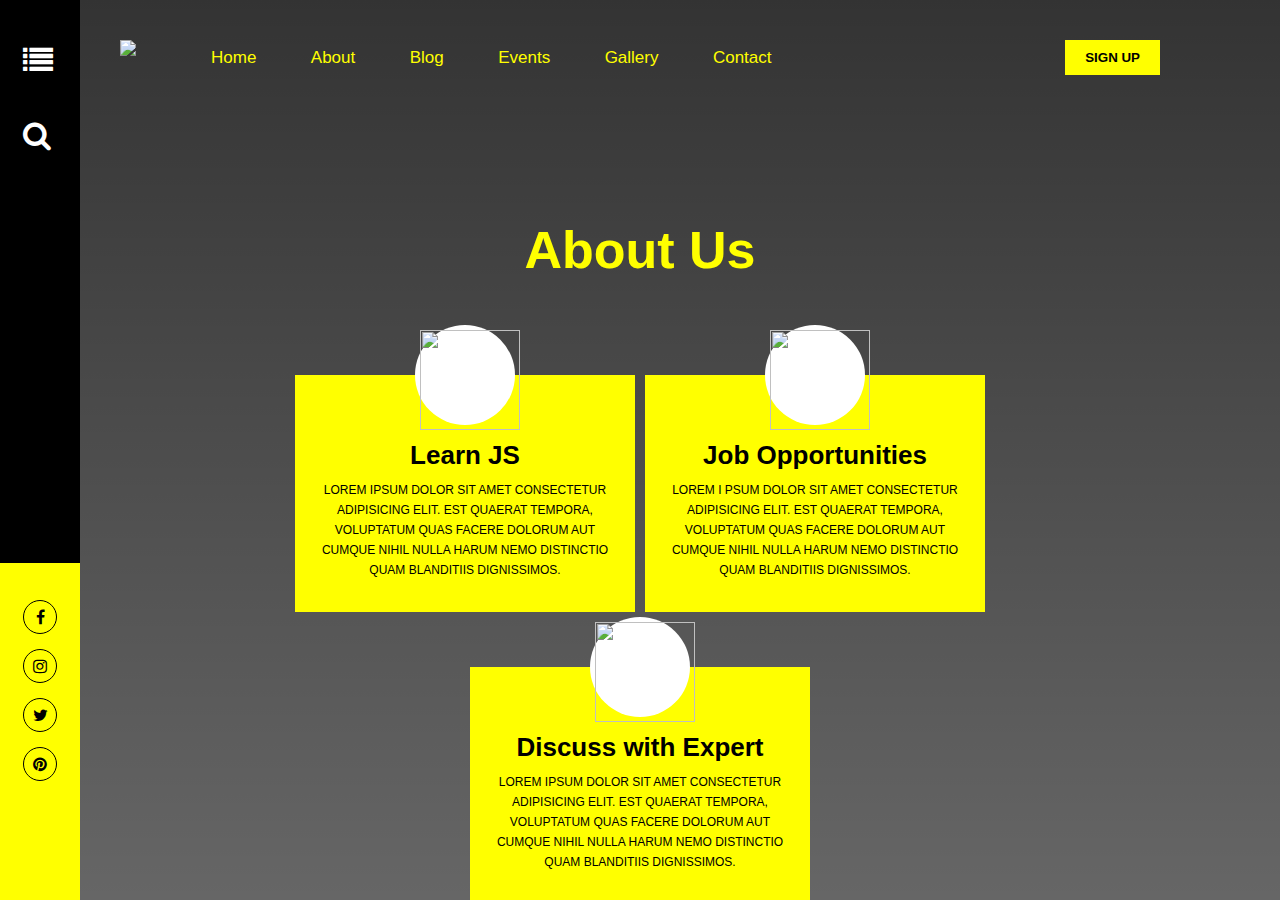
==== about.html @ 20680483 "Add files via upload" ====
<!DOCTYPE html>
<html>
    <head>
        <title>😲 About us</title>
        <meta name="viewport" content="width=device-width,initial-scale=1">
        <link rel="stylesheet" href="styles.css">
        <link rel="stylesheet" href="https://stackpath.bootstrapcdn.com/font-awesome/4.7.0/css/font-awesome.min.css">

    </head>
    <body>
        <div class="hero">
            <div class="nav-bar">
                <div class="nav-logo">
                    <img src="JavaScript1579705978.png">
                </div>
            
                <div class="nav-links" id="nav-links">
                <i class="fa fa-close" onclick="closeMenu()"></i>

                <ul>
                    <a href="index.html"><li>Home</li></a>
                    <a href="about.html"><li>About</li></a>
                    <a href="#"><li>Blog</li></a>
                    <a href="#"><li>Events</li></a>
                    <a href="#"><li>Gallery</li></a>
                    <a href="#"><li>Contact</li></a>
                </ul>
                <button type="button" class="btn">SIGN UP</button>
                

            </div>
            <i class="fa fa-bars" onclick="showMenu()"></i>
            </div>
            <div class="banner-title">
               <div class="wrapper">
                   <h1>About Us</h1>
                   <div class="team">
                    <div class="team_member">
                     <div class="team_img">
                       <img src="evs.jpg" alt="">
                    </div>
                     <h3>Learn JS</h3>
                     <p>Lorem ipsum dolor sit amet consectetur adipisicing elit. Est quaerat tempora, voluptatum quas facere dolorum aut cumque nihil nulla harum nemo distinctio quam blanditiis dignissimos.</p>
                    </div>
                    <div class="team_member">
                         <div class="team_img">
                          <img src="evs.jpg" alt="">
                         </div>
                      <h3>Job Opportunities</h3>
                      
                      <p>Lorem i psum dolor sit amet consectetur adipisicing elit. Est quaerat tempora, voluptatum quas facere dolorum aut cumque nihil nulla harum nemo distinctio quam blanditiis dignissimos.</p></div>
                    <div class="team_member">
                         <div class="team_img">
                         <img src="evs.jpg" alt="">
                         </div>
                      <h3>Discuss with Expert</h3>
                      
                      <p>Lorem ipsum dolor sit amet consectetur adipisicing elit. Est quaerat tempora, voluptatum quas facere dolorum aut cumque nihil nulla harum nemo distinctio quam blanditiis dignissimos.</p>
                </div>
               </div>
             </div> 
          </div>
            <div class="vertical-bar">
                <div class="search-icon">
                    <i class="fa fa-list" aria-hidden="true"></i>
                    <i class="fa fa-search" aria-hidden="true"></i>
                </div>
                <div class="social-icon">
                    <i class="fa fa-facebook" aria-hidden="true"></i>
                    <i class="fa fa-instagram" aria-hidden="true"></i>
                    <i class="fa fa-twitter" aria-hidden="true"></i>
                    <i class="fa fa-pinterest" aria-hidden="true"></i>
                </div>
            </div>
        </div>
        <script>
            var show = document.getElementById("nav-links");
            function showMenu(){
                show.style.right = "0";
            }
            function closeMenu(){
                show.style.right = "-200px";
            }

        </script>
        
    </body>
</html>
---- styles.css ----
*{
    margin: 0;
    padding: 0;
    font-family: sans-serif;
}
.hero{
    height: 100vh;
    background-image: linear-gradient(rgba(0,0,0,0.8),rgba(0,0,0,0.6)),url(/home/evaris/Bureau/js_4_share_files/Img/photo.jpg);
    background-position: center;
    background-size: cover;
    overflow-x: hidden;
    position: relative;
}
.nav-bar{
    display: flex;
    padding: 40px 120px;
}

.nav-logo img{
    width: 50px;
    
}
.nav-links{
    flex: 1;
}
.nav-links ul {
    margin-left: 50px;
    display: inline;
}
.nav-links ul li{
    list-style: none;
    display: inline-block;
    padding: 8px 25px;
}
.nav-links ul a{
    color: yellow;
    text-decoration: none;
    font-size: 17px;
}
.nav-links ul li::after{
    content: '';
    width: 0;
    height: 2px;
    background: white;
    display: block;
    margin: auto;
    transition: 0.5s;
}
.nav-links ul li:hover::after{
    width: 100%;

}
.btn{
    padding: 10px 20px;
    border: 0;
    background: yellow;
    font-weight: bold;
    cursor: pointer;
}
.nav-links .btn{
    float: right;
}
.banner-title{
    margin: 80px 130px;
    color: white;
}
.banner-title h1{
    font-size: 64px;
    margin-bottom: 30px;
}
.banner-title p{
    font-size: large;
    margin-bottom: 30px;
}
.banner-title h1 span{
    color: yellow;
}
.vertical-bar{
    height: 100%;
    background: #000;
    top: 0;
    left: 0;
    position: absolute;
    bottom: 0;
}
.search-icon{
    height: 60%;
    width: 80px;
}
.search-icon .fa{
    margin: 45px 23px;
    display: block;
    color: white;
    font-size: 30px;
    cursor: pointer;
}
.social-icon{
    height: 35%;
    width: 80px;
    background: yellow;
    text-align: center;
    padding-top: 27%;
    bottom: 0;
    position: absolute;
}
.social-icon .fa{
    margin: 15px 23px;
    display: block;
    padding: 8px;
    border: 1px solid black;
    border-radius: 50%;
    cursor: pointer;
}
.nav-bar .fa{
    display: none;
}
.wrapper{
  margin-top: 10%;
}

.wrapper h1{
  font-family: sans-serif;
  color: yellow;
  font-size: 52px;
  margin-bottom: 90px;
  text-align: center;
}

.team{
  display: flex;
  justify-content: center;
  width: auto;
  text-align: center;
  flex-wrap: wrap;
}

.team .team_member{
  background: yellow;
  margin: 5px;
  margin-bottom: 50px;
  width: 300px;
  padding: 20px;
  line-height: 20px;
  color: #8e8b8b;  
  position: relative;
}

.team .team_member h3{
  color: black;
  font-size: 26px;
  margin-top: 50px;
  margin-bottom: 15px;
}

.team .team_member p{
  color: black;
  margin: 12px 0;
  font-size: 12px;
  text-transform: uppercase;
}

.team .team_member .team_img{
  position: absolute;
  top: -50px;
  left: 50%;
  transform: translateX(-50%);
  width: 100px;
  height: 100px;
  border-radius: 50%;
  background: #fff;
}

.team .team_member .team_img img{
  width: 100px;
  height: 100px;
  padding: 5px;
}

@media(max-width:700px){
    .vertical-bar{
        display: none;
    }
    .banner-title{
        margin: 80px 40px;
    }
    .banner-title h1{
        font-size: 20px;
    }
    .banner-title p{
        font-size: 15px;
    }
    .nav-bar{
        padding: 10px 30px;

    }
    .fa-bars{
        position: absolute;
        right: 20px;
        top: 10px;
    }
    .nav-bar .fa{
        display: block;
        color: white;
        margin: 10px 25px;
        font-size: 22px;
        cursor: pointer;
    }
    .nav-links{
        height: 100vh;
        width: 200px;
        background: black;
        top: 0;
        right: -200px;
        position: absolute;
        text-align: left;
        z-index: 2;
        transition: 0.6s;
    }
    .nav-links ul a{
        display: block;
    }
    .nav-links .btn{
        float: none;
        margin-left: 25px;
        margin-top: 10px;
    }









}
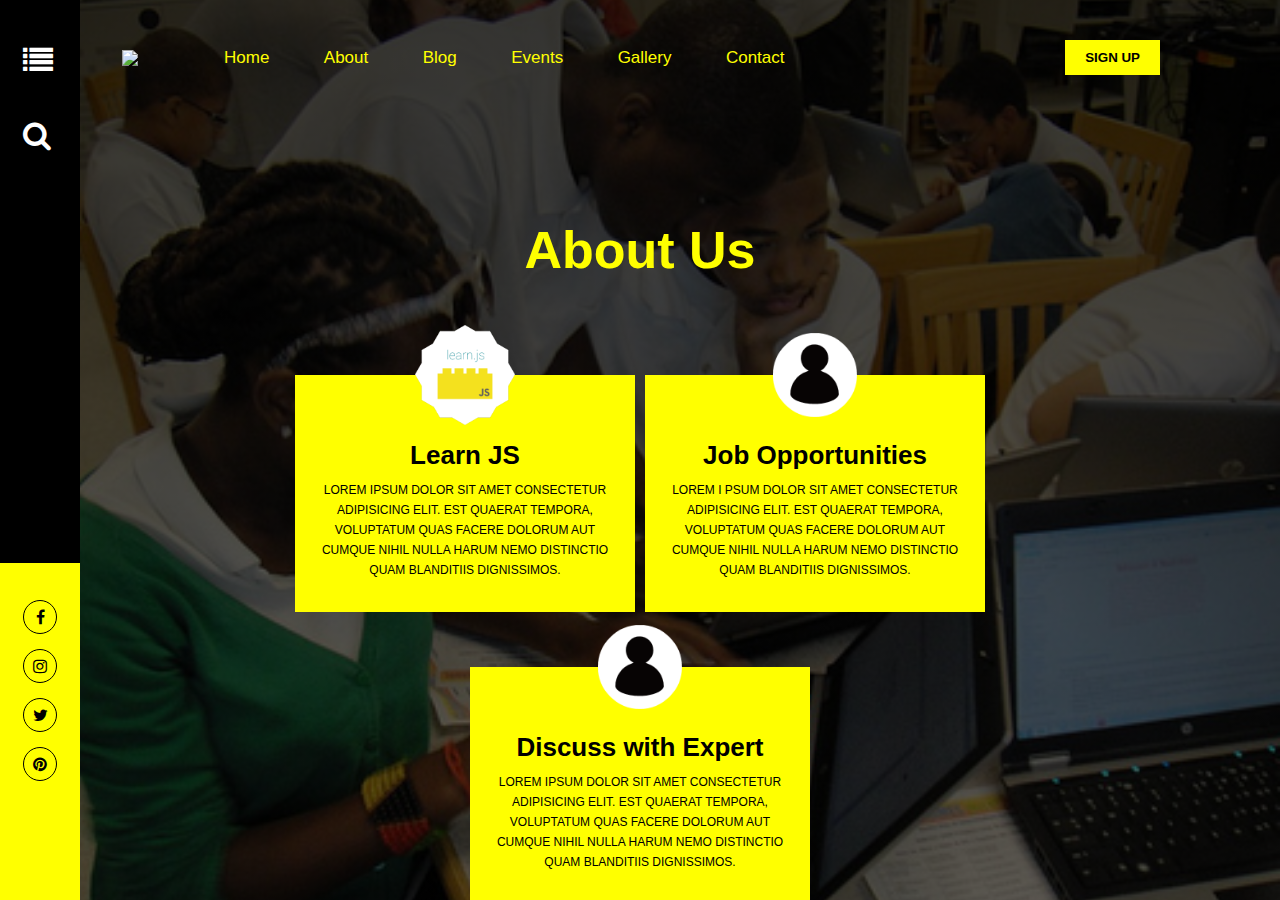
==== commit 899003e3: "Add files via upload" ====
--- a/about.html
+++ b/about.html
@@ -25,7 +25,7 @@
                     <a href="#"><li>Gallery</li></a>
                     <a href="#"><li>Contact</li></a>
                 </ul>
-                <button type="button" class="btn">SIGN UP</button>
+                <a href="login.html"><button type="button" class="btn">SIGN UP</button></a>
                 
 
             </div>
@@ -37,7 +37,7 @@
                    <div class="team">
                     <div class="team_member">
                      <div class="team_img">
-                       <img src="evs.jpg" alt="">
+                       <img src="learn.png" alt="">
                     </div>
                      <h3>Learn JS</h3>
                      <p>Lorem ipsum dolor sit amet consectetur adipisicing elit. Est quaerat tempora, voluptatum quas facere dolorum aut cumque nihil nulla harum nemo distinctio quam blanditiis dignissimos.</p>
--- a/styles.css
+++ b/styles.css
@@ -5,7 +5,7 @@
 }
 .hero{
     height: 100vh;
-    background-image: linear-gradient(rgba(0,0,0,0.8),rgba(0,0,0,0.6)),url(/home/evaris/Bureau/js_4_share_files/Img/photo.jpg);
+    background-image: linear-gradient(rgba(0,0,0,0.8),rgba(0,0,0,0.6)),url(photo1.jpg);
     background-position: center;
     background-size: cover;
     overflow-x: hidden;
@@ -17,7 +17,16 @@
 }
 
 .nav-logo img{
+
+   
     width: 50px;
+    display: block;
+    color: white;
+    margin: 10px 2px;
+    font-size: 22px;
+    cursor: pointer;
+    top: 25px;
+    width: 25px;
     
 }
 .nav-links{
@@ -167,13 +176,13 @@
   width: 100px;
   height: 100px;
   border-radius: 50%;
-  background: #fff;
+ 
 }
 
 .team .team_member .team_img img{
   width: 100px;
   height: 100px;
-  padding: 5px;
+  
 }
 
 @media(max-width:700px){
